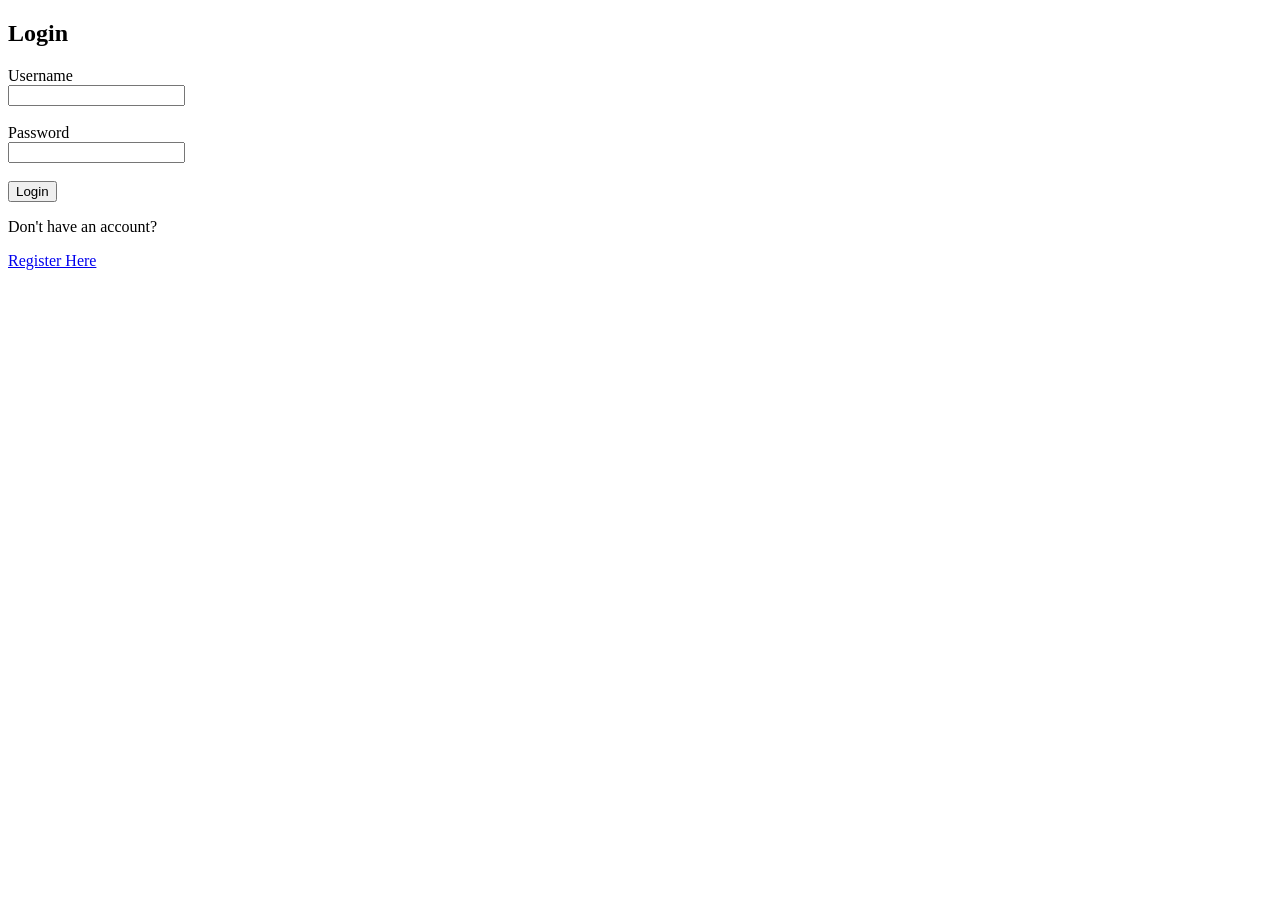
==== templates/login.html @ 9d38e7b4 "create html file Login and register page" ====
<!DOCTYPE html>
<html>
<head>
<title>Login</title>
</head>
<body>

<h2>Login</h2>

<form method="POST">
<label>Username</label><br>
<input type="text" name="username" required><br><br>

<label>Password</label><br>
<input type="password" name="password" required><br><br>

<button type="submit">Login</button>
</form>

<p>Don't have an account?</p>
<a href="/register">Register Here</a>

</body>
</html>
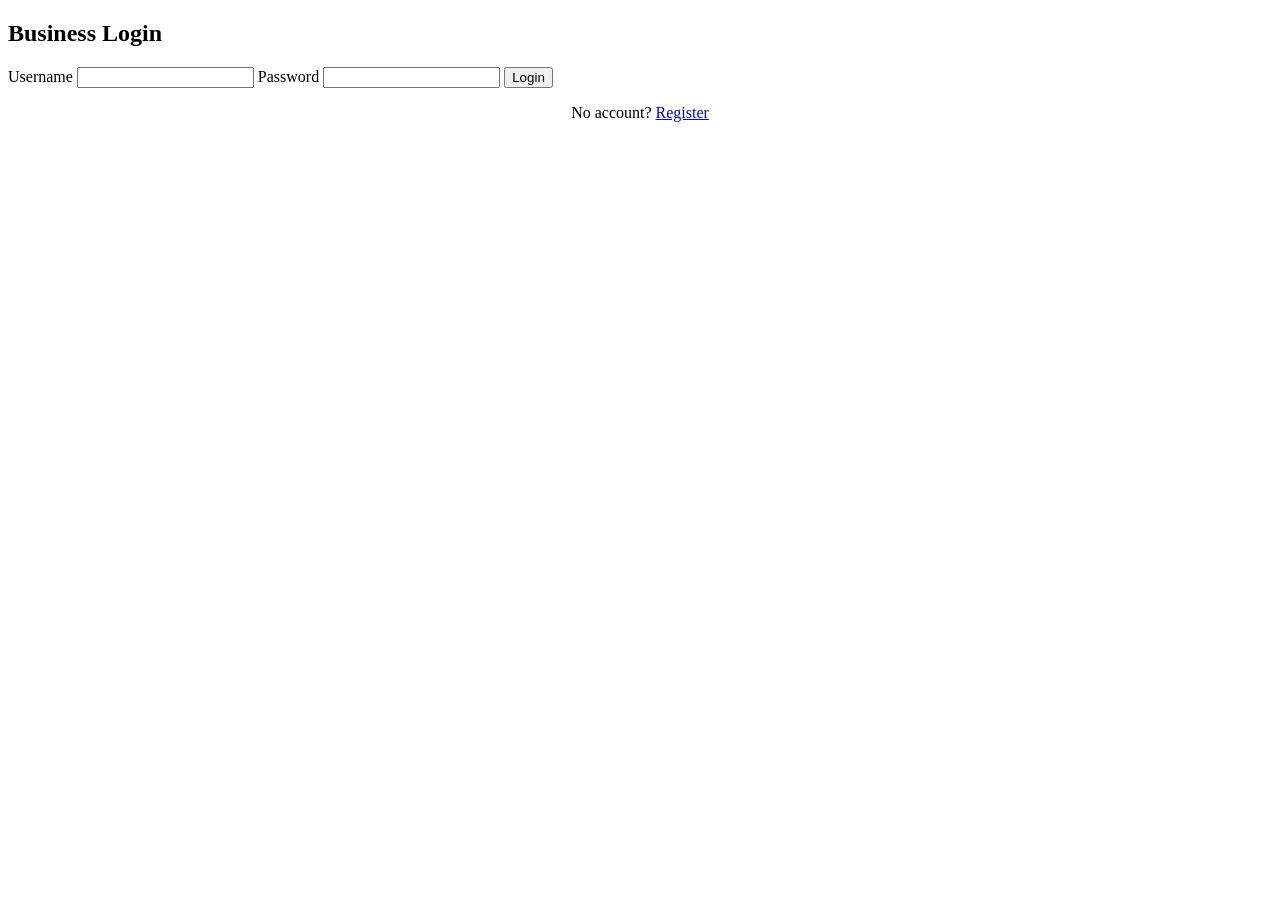
==== commit 1049f0fc: "dashboard and register pages html pages for login and register for application" ====
--- a/templates/login.html
+++ b/templates/login.html
@@ -2,23 +2,31 @@
 <html>
 <head>
 <title>Login</title>
+<link rel="stylesheet" href="{{ url_for('static', filename='style.css') }}">
 </head>
 <body>
 
-<h2>Login</h2>
+<div class="container">
+
+<h2>Business Login</h2>
 
 <form method="POST">
-<label>Username</label><br>
-<input type="text" name="username" required><br><br>
 
-<label>Password</label><br>
-<input type="password" name="password" required><br><br>
+<label>Username</label>
+<input type="text" name="username" required>
+
+<label>Password</label>
+<input type="password" name="password" required>
 
 <button type="submit">Login</button>
+
 </form>
 
-<p>Don't have an account?</p>
-<a href="/register">Register Here</a>
+<p style="text-align:center;">
+No account? <a href="/register">Register</a>
+</p>
+
+</div>
 
 </body>
 </html>
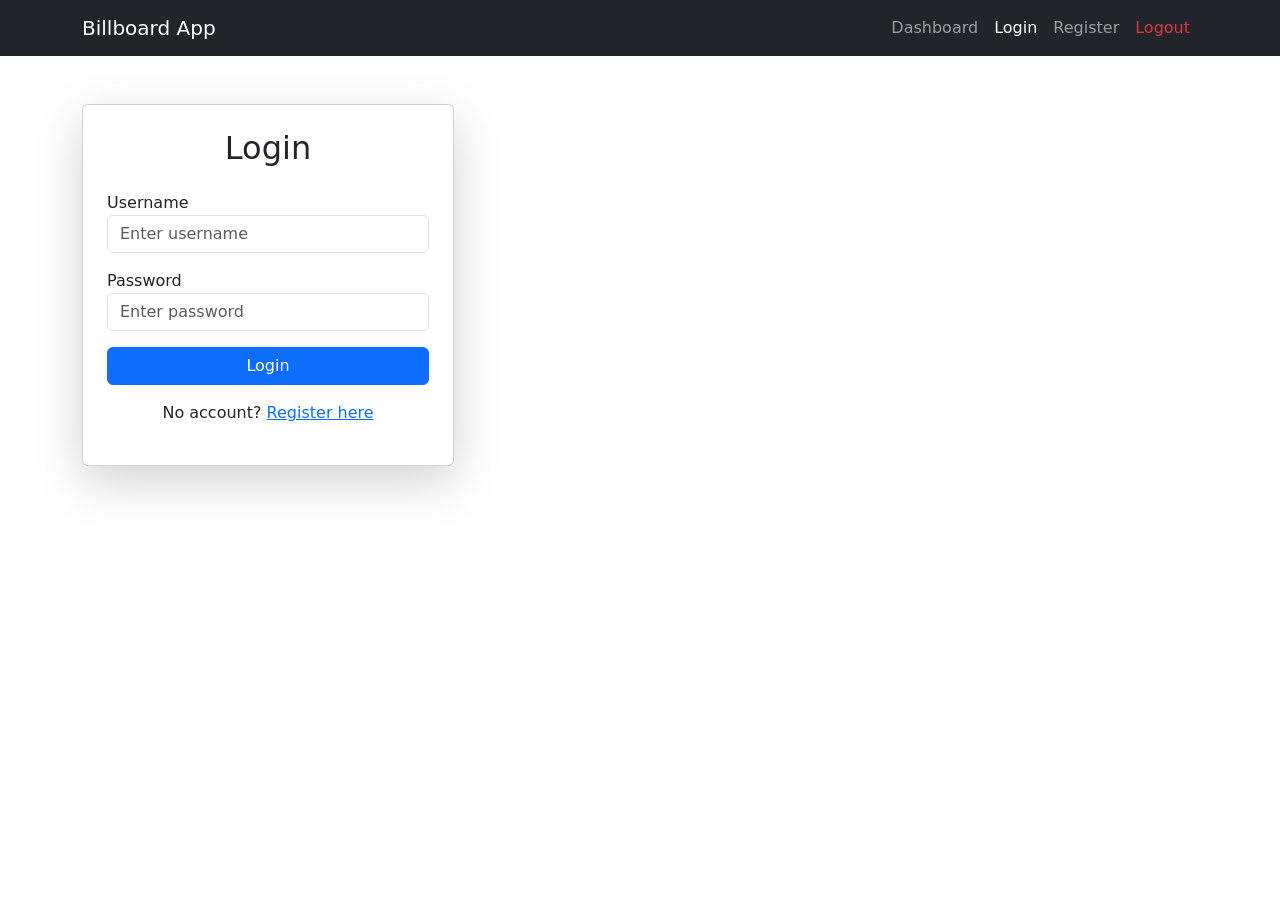
==== commit 44f711c5: "update html pages updating responsive html pages for the app" ====
--- a/templates/login.html
+++ b/templates/login.html
@@ -1,32 +1,47 @@
 <!DOCTYPE html>
-<html>
+<html lang="en">
 <head>
-<title>Login</title>
+<meta charset="UTF-8">
+<meta name="viewport" content="width=device-width, initial-scale=1.0">
+<title>Login - Digital Billboard App</title>
+<link href="https://cdn.jsdelivr.net/npm/bootstrap@5.3.2/dist/css/bootstrap.min.css" rel="stylesheet">
 <link rel="stylesheet" href="{{ url_for('static', filename='style.css') }}">
 </head>
 <body>
 
+<nav class="navbar navbar-expand-lg navbar-dark bg-dark">
 <div class="container">
+<a class="navbar-brand" href="/dashboard">Billboard App</a>
+<button class="navbar-toggler" type="button" data-bs-toggle="collapse" data-bs-target="#navbarMenu">
+<span class="navbar-toggler-icon"></span>
+</button>
+<div class="collapse navbar-collapse" id="navbarMenu">
+<ul class="navbar-nav ms-auto">
+<li class="nav-item"><a class="nav-link" href="/dashboard">Dashboard</a></li>
+<li class="nav-item"><a class="nav-link active" href="/login">Login</a></li>
+<li class="nav-item"><a class="nav-link" href="/register">Register</a></li>
+<li class="nav-item"><a class="nav-link text-danger" href="/logout">Logout</a></li>
+</ul>
+</div>
+</div>
+</nav>
 
-<h2>Business Login</h2>
-
+<div class="container mt-5 form-container">
+<div class="card col-lg-4 col-md-6 shadow-lg p-4">
+<h2 class="text-center mb-4">Login</h2>
 <form method="POST">
-
 <label>Username</label>
-<input type="text" name="username" required>
-
+<input type="text" name="username" class="form-control mb-3" placeholder="Enter username" required>
 <label>Password</label>
-<input type="password" name="password" required>
-
-<button type="submit">Login</button>
-
+<input type="password" name="password" class="form-control mb-3" placeholder="Enter password" required>
+<button class="btn btn-primary w-100">Login</button>
 </form>
-
-<p style="text-align:center;">
-No account? <a href="/register">Register</a>
+<p class="text-center mt-3">
+No account? <a href="/register">Register here</a>
 </p>
-
+</div>
 </div>
 
+<script src="https://cdn.jsdelivr.net/npm/bootstrap@5.3.2/dist/js/bootstrap.bundle.min.js"></script>
 </body>
 </html>
